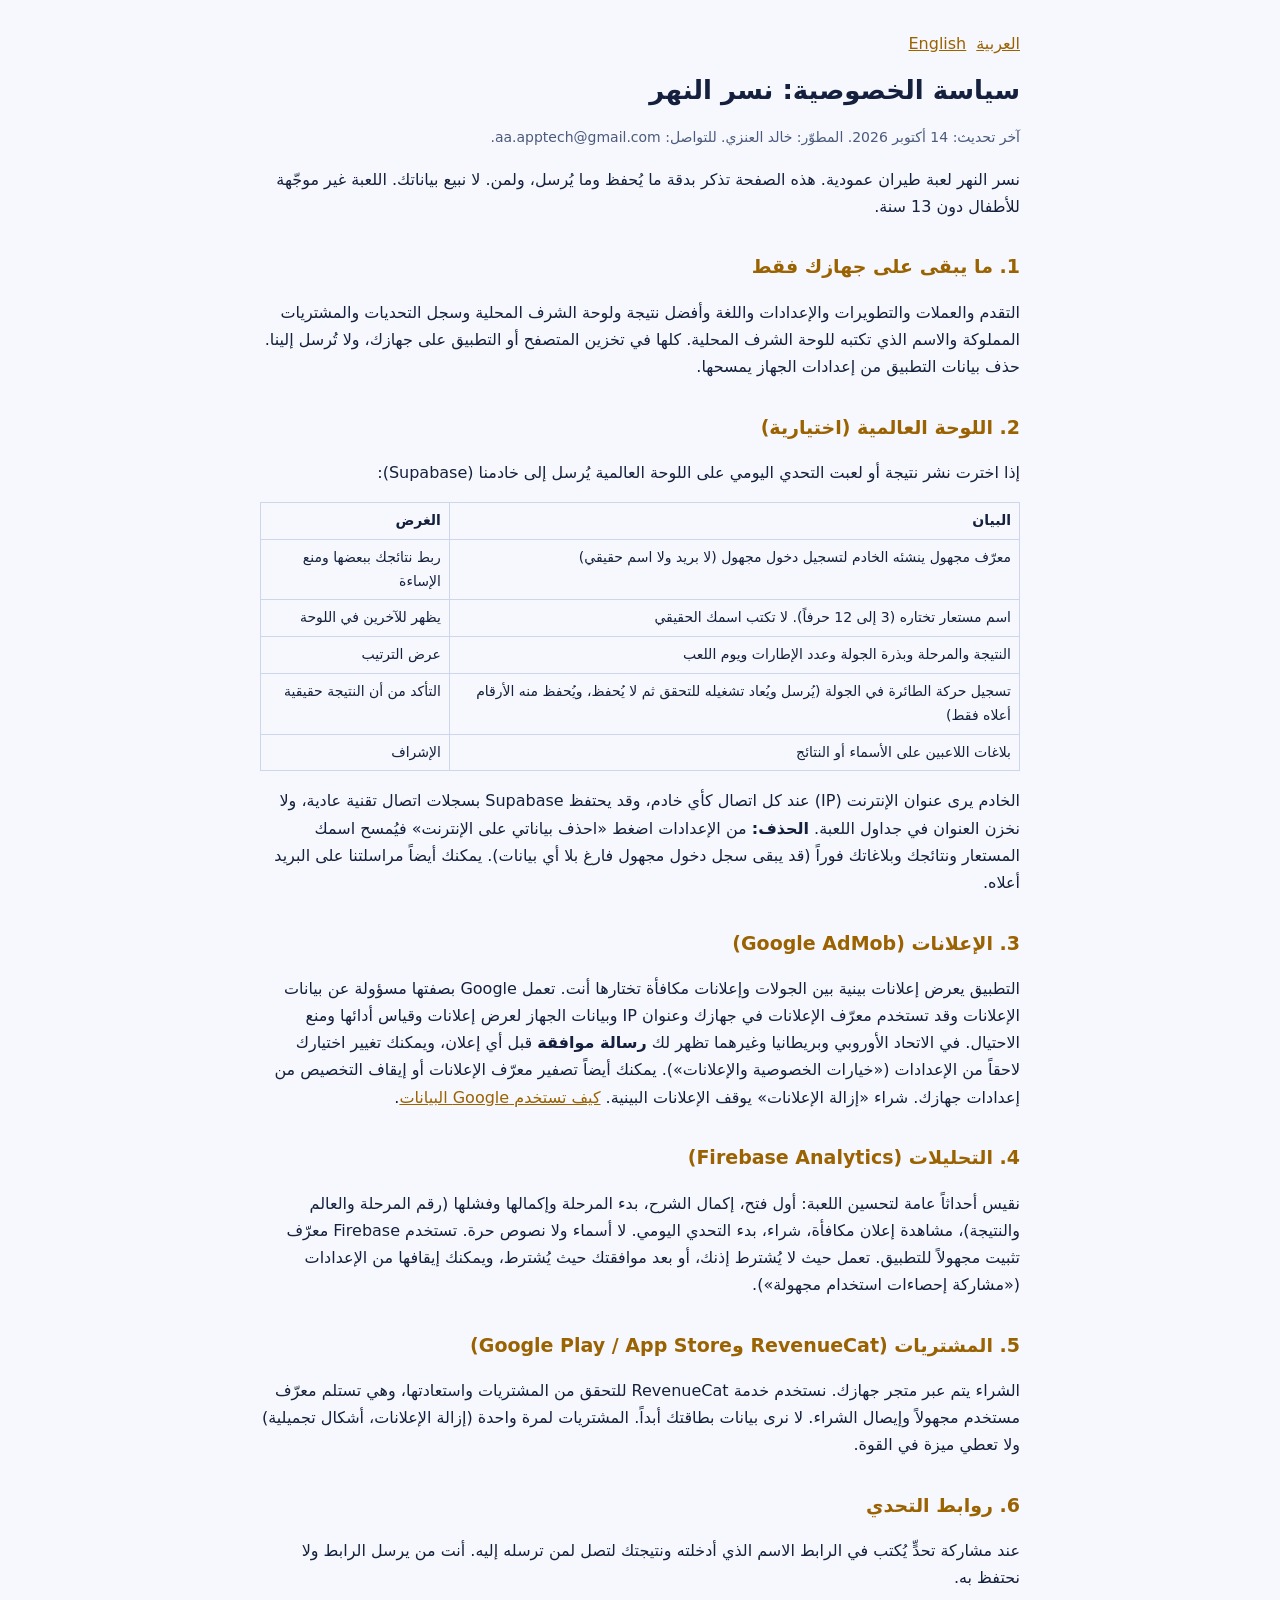
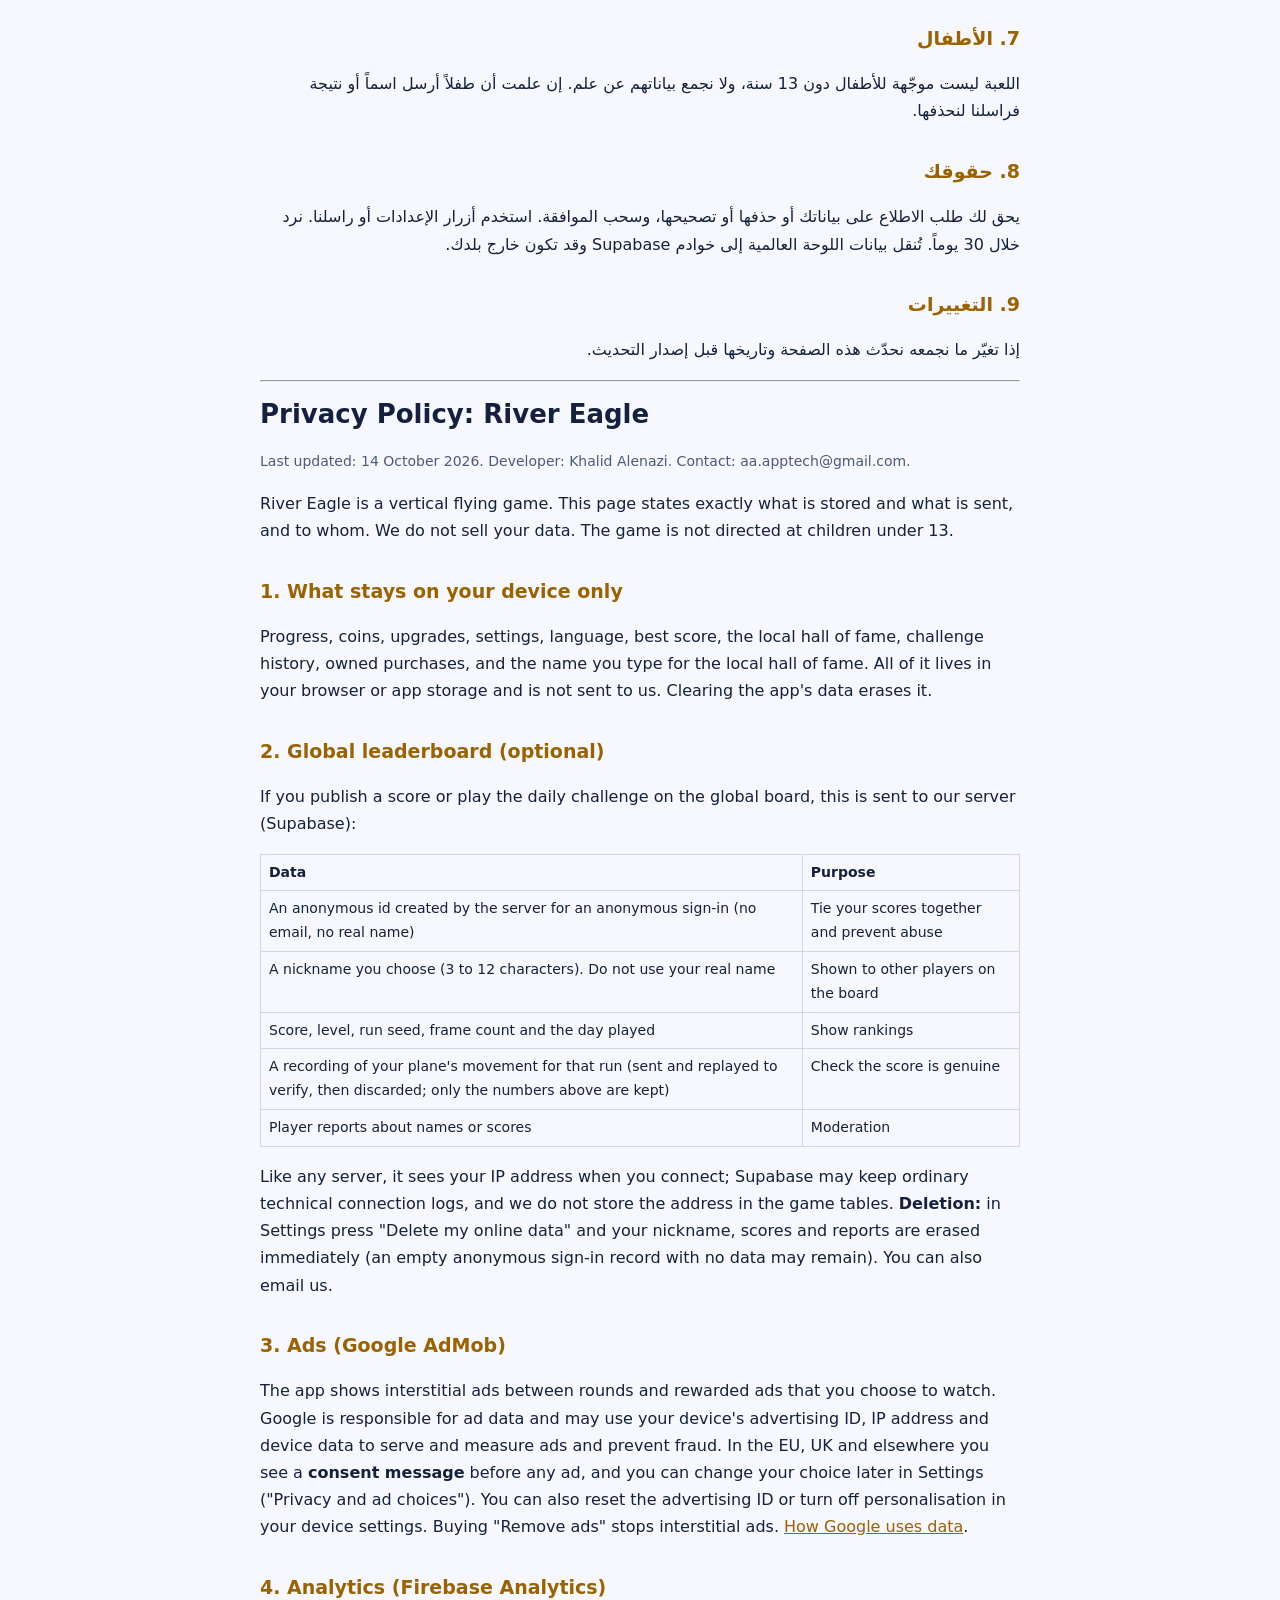
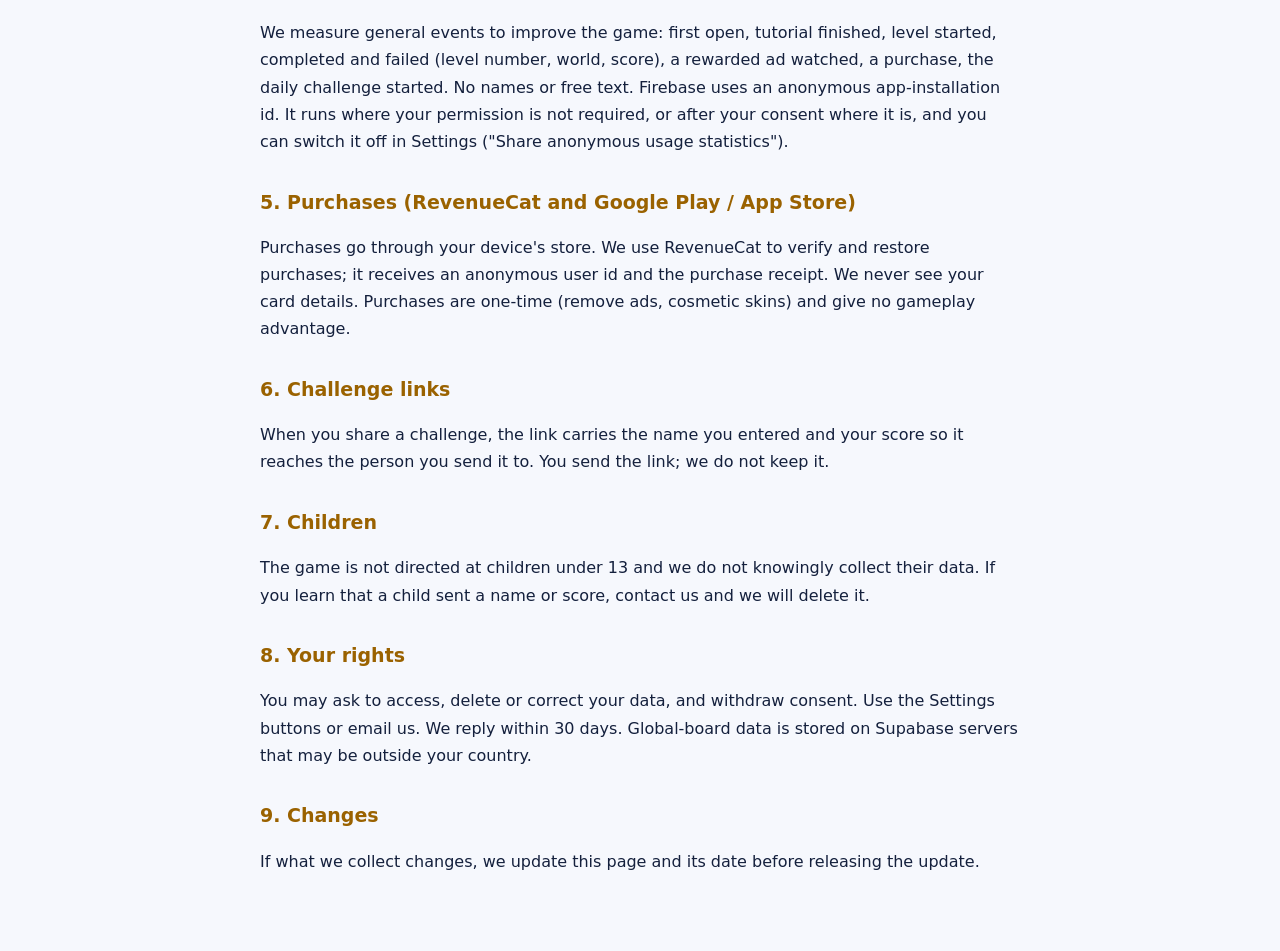
==== privacy.html @ fb1745f0 "Deploy web build" ====
<!doctype html>
<html lang="ar" dir="rtl">
<head>
<meta charset="utf-8">
<meta name="viewport" content="width=device-width,initial-scale=1">
<meta name="robots" content="index">
<title>سياسة الخصوصية · Privacy Policy</title>
<style>
:root{--bg:#0b1220;--text:#e9eefb;--mut:#9fb0d0;--line:#243257;--amber:#f5b83d}
@media (prefers-color-scheme:light){:root{--bg:#f6f8fd;--text:#14203d;--mut:#4b5a7c;--line:#cdd6ea;--amber:#9a6200}}
body{margin:0;background:var(--bg);color:var(--text);font:16px/1.7 Tajawal,system-ui,sans-serif}
main{max-width:760px;margin:0 auto;padding:20px 16px 60px}
h1{font-size:26px;margin:.4em 0}h2{font-size:19px;margin:1.6em 0 .3em;color:var(--amber)}
table{width:100%;border-collapse:collapse;font-size:14px;margin:.6em 0}td,th{border:1px solid var(--line);padding:6px 8px;vertical-align:top;text-align:start}
.mut{color:var(--mut);font-size:14px}.lang{display:flex;gap:10px;margin:10px 0}a{color:var(--amber)}
[lang=en] section,section[lang=en]{direction:ltr;text-align:left}
</style>
</head>
<body>
<main>
<div class="lang"><a href="#ar">العربية</a><a href="#en">English</a></div>

<section id="ar" lang="ar" dir="rtl">
<h1>سياسة الخصوصية: نسر النهر</h1>
<p class="mut">آخر تحديث: 14 أكتوبر 2026. المطوّر: خالد العنزي. للتواصل: aa.apptech@gmail.com.</p>
<p>نسر النهر لعبة طيران عمودية. هذه الصفحة تذكر بدقة ما يُحفظ وما يُرسل، ولمن. لا نبيع بياناتك. اللعبة غير موجّهة للأطفال دون 13 سنة.</p>

<h2>1. ما يبقى على جهازك فقط</h2>
<p>التقدم والعملات والتطويرات والإعدادات واللغة وأفضل نتيجة ولوحة الشرف المحلية وسجل التحديات والمشتريات المملوكة والاسم الذي تكتبه للوحة الشرف المحلية. كلها في تخزين المتصفح أو التطبيق على جهازك، ولا تُرسل إلينا. حذف بيانات التطبيق من إعدادات الجهاز يمسحها.</p>

<h2>2. اللوحة العالمية (اختيارية)</h2>
<p>إذا اخترت نشر نتيجة أو لعبت التحدي اليومي على اللوحة العالمية يُرسل إلى خادمنا (Supabase):</p>
<table>
<tr><th>البيان</th><th>الغرض</th></tr>
<tr><td>معرّف مجهول ينشئه الخادم لتسجيل دخول مجهول (لا بريد ولا اسم حقيقي)</td><td>ربط نتائجك ببعضها ومنع الإساءة</td></tr>
<tr><td>اسم مستعار تختاره (3 إلى 12 حرفاً). لا تكتب اسمك الحقيقي</td><td>يظهر للآخرين في اللوحة</td></tr>
<tr><td>النتيجة والمرحلة وبذرة الجولة وعدد الإطارات ويوم اللعب</td><td>عرض الترتيب</td></tr>
<tr><td>تسجيل حركة الطائرة في الجولة (يُرسل ويُعاد تشغيله للتحقق ثم لا يُحفظ، ويُحفظ منه الأرقام أعلاه فقط)</td><td>التأكد من أن النتيجة حقيقية</td></tr>
<tr><td>بلاغات اللاعبين على الأسماء أو النتائج</td><td>الإشراف</td></tr>
</table>
<p>الخادم يرى عنوان الإنترنت (IP) عند كل اتصال كأي خادم، وقد يحتفظ Supabase بسجلات اتصال تقنية عادية، ولا نخزن العنوان في جداول اللعبة. <b>الحذف:</b> من الإعدادات اضغط «احذف بياناتي على الإنترنت» فيُمسح اسمك المستعار ونتائجك وبلاغاتك فوراً (قد يبقى سجل دخول مجهول فارغ بلا أي بيانات). يمكنك أيضاً مراسلتنا على البريد أعلاه.</p>

<h2>3. الإعلانات (Google AdMob)</h2>
<p>التطبيق يعرض إعلانات بينية بين الجولات وإعلانات مكافأة تختارها أنت. تعمل Google بصفتها مسؤولة عن بيانات الإعلانات وقد تستخدم معرّف الإعلانات في جهازك وعنوان IP وبيانات الجهاز لعرض إعلانات وقياس أدائها ومنع الاحتيال. في الاتحاد الأوروبي وبريطانيا وغيرهما تظهر لك <b>رسالة موافقة</b> قبل أي إعلان، ويمكنك تغيير اختيارك لاحقاً من الإعدادات («خيارات الخصوصية والإعلانات»). يمكنك أيضاً تصفير معرّف الإعلانات أو إيقاف التخصيص من إعدادات جهازك. شراء «إزالة الإعلانات» يوقف الإعلانات البينية. <a href="https://policies.google.com/technologies/partner-sites">كيف تستخدم Google البيانات</a>.</p>

<h2>4. التحليلات (Firebase Analytics)</h2>
<p>نقيس أحداثاً عامة لتحسين اللعبة: أول فتح، إكمال الشرح، بدء المرحلة وإكمالها وفشلها (رقم المرحلة والعالم والنتيجة)، مشاهدة إعلان مكافأة، شراء، بدء التحدي اليومي. لا أسماء ولا نصوص حرة. تستخدم Firebase معرّف تثبيت مجهولاً للتطبيق. تعمل حيث لا يُشترط إذنك، أو بعد موافقتك حيث يُشترط، ويمكنك إيقافها من الإعدادات («مشاركة إحصاءات استخدام مجهولة»).</p>

<h2>5. المشتريات (RevenueCat وGoogle Play / App Store)</h2>
<p>الشراء يتم عبر متجر جهازك. نستخدم خدمة RevenueCat للتحقق من المشتريات واستعادتها، وهي تستلم معرّف مستخدم مجهولاً وإيصال الشراء. لا نرى بيانات بطاقتك أبداً. المشتريات لمرة واحدة (إزالة الإعلانات، أشكال تجميلية) ولا تعطي ميزة في القوة.</p>

<h2>6. روابط التحدي</h2>
<p>عند مشاركة تحدٍّ يُكتب في الرابط الاسم الذي أدخلته ونتيجتك لتصل لمن ترسله إليه. أنت من يرسل الرابط ولا نحتفظ به.</p>

<h2>7. الأطفال</h2>
<p>اللعبة ليست موجّهة للأطفال دون 13 سنة، ولا نجمع بياناتهم عن علم. إن علمت أن طفلاً أرسل اسماً أو نتيجة فراسلنا لنحذفها.</p>

<h2>8. حقوقك</h2>
<p>يحق لك طلب الاطلاع على بياناتك أو حذفها أو تصحيحها، وسحب الموافقة. استخدم أزرار الإعدادات أو راسلنا. نرد خلال 30 يوماً. تُنقل بيانات اللوحة العالمية إلى خوادم Supabase وقد تكون خارج بلدك.</p>

<h2>9. التغييرات</h2>
<p>إذا تغيّر ما نجمعه نحدّث هذه الصفحة وتاريخها قبل إصدار التحديث.</p>
</section>

<hr>

<section id="en" lang="en" dir="ltr">
<h1>Privacy Policy: River Eagle</h1>
<p class="mut">Last updated: 14 October 2026. Developer: Khalid Alenazi. Contact: aa.apptech@gmail.com.</p>
<p>River Eagle is a vertical flying game. This page states exactly what is stored and what is sent, and to whom. We do not sell your data. The game is not directed at children under 13.</p>

<h2>1. What stays on your device only</h2>
<p>Progress, coins, upgrades, settings, language, best score, the local hall of fame, challenge history, owned purchases, and the name you type for the local hall of fame. All of it lives in your browser or app storage and is not sent to us. Clearing the app's data erases it.</p>

<h2>2. Global leaderboard (optional)</h2>
<p>If you publish a score or play the daily challenge on the global board, this is sent to our server (Supabase):</p>
<table>
<tr><th>Data</th><th>Purpose</th></tr>
<tr><td>An anonymous id created by the server for an anonymous sign-in (no email, no real name)</td><td>Tie your scores together and prevent abuse</td></tr>
<tr><td>A nickname you choose (3 to 12 characters). Do not use your real name</td><td>Shown to other players on the board</td></tr>
<tr><td>Score, level, run seed, frame count and the day played</td><td>Show rankings</td></tr>
<tr><td>A recording of your plane's movement for that run (sent and replayed to verify, then discarded; only the numbers above are kept)</td><td>Check the score is genuine</td></tr>
<tr><td>Player reports about names or scores</td><td>Moderation</td></tr>
</table>
<p>Like any server, it sees your IP address when you connect; Supabase may keep ordinary technical connection logs, and we do not store the address in the game tables. <b>Deletion:</b> in Settings press "Delete my online data" and your nickname, scores and reports are erased immediately (an empty anonymous sign-in record with no data may remain). You can also email us.</p>

<h2>3. Ads (Google AdMob)</h2>
<p>The app shows interstitial ads between rounds and rewarded ads that you choose to watch. Google is responsible for ad data and may use your device's advertising ID, IP address and device data to serve and measure ads and prevent fraud. In the EU, UK and elsewhere you see a <b>consent message</b> before any ad, and you can change your choice later in Settings ("Privacy and ad choices"). You can also reset the advertising ID or turn off personalisation in your device settings. Buying "Remove ads" stops interstitial ads. <a href="https://policies.google.com/technologies/partner-sites">How Google uses data</a>.</p>

<h2>4. Analytics (Firebase Analytics)</h2>
<p>We measure general events to improve the game: first open, tutorial finished, level started, completed and failed (level number, world, score), a rewarded ad watched, a purchase, the daily challenge started. No names or free text. Firebase uses an anonymous app-installation id. It runs where your permission is not required, or after your consent where it is, and you can switch it off in Settings ("Share anonymous usage statistics").</p>

<h2>5. Purchases (RevenueCat and Google Play / App Store)</h2>
<p>Purchases go through your device's store. We use RevenueCat to verify and restore purchases; it receives an anonymous user id and the purchase receipt. We never see your card details. Purchases are one-time (remove ads, cosmetic skins) and give no gameplay advantage.</p>

<h2>6. Challenge links</h2>
<p>When you share a challenge, the link carries the name you entered and your score so it reaches the person you send it to. You send the link; we do not keep it.</p>

<h2>7. Children</h2>
<p>The game is not directed at children under 13 and we do not knowingly collect their data. If you learn that a child sent a name or score, contact us and we will delete it.</p>

<h2>8. Your rights</h2>
<p>You may ask to access, delete or correct your data, and withdraw consent. Use the Settings buttons or email us. We reply within 30 days. Global-board data is stored on Supabase servers that may be outside your country.</p>

<h2>9. Changes</h2>
<p>If what we collect changes, we update this page and its date before releasing the update.</p>
</section>
</main>
</body>
</html>
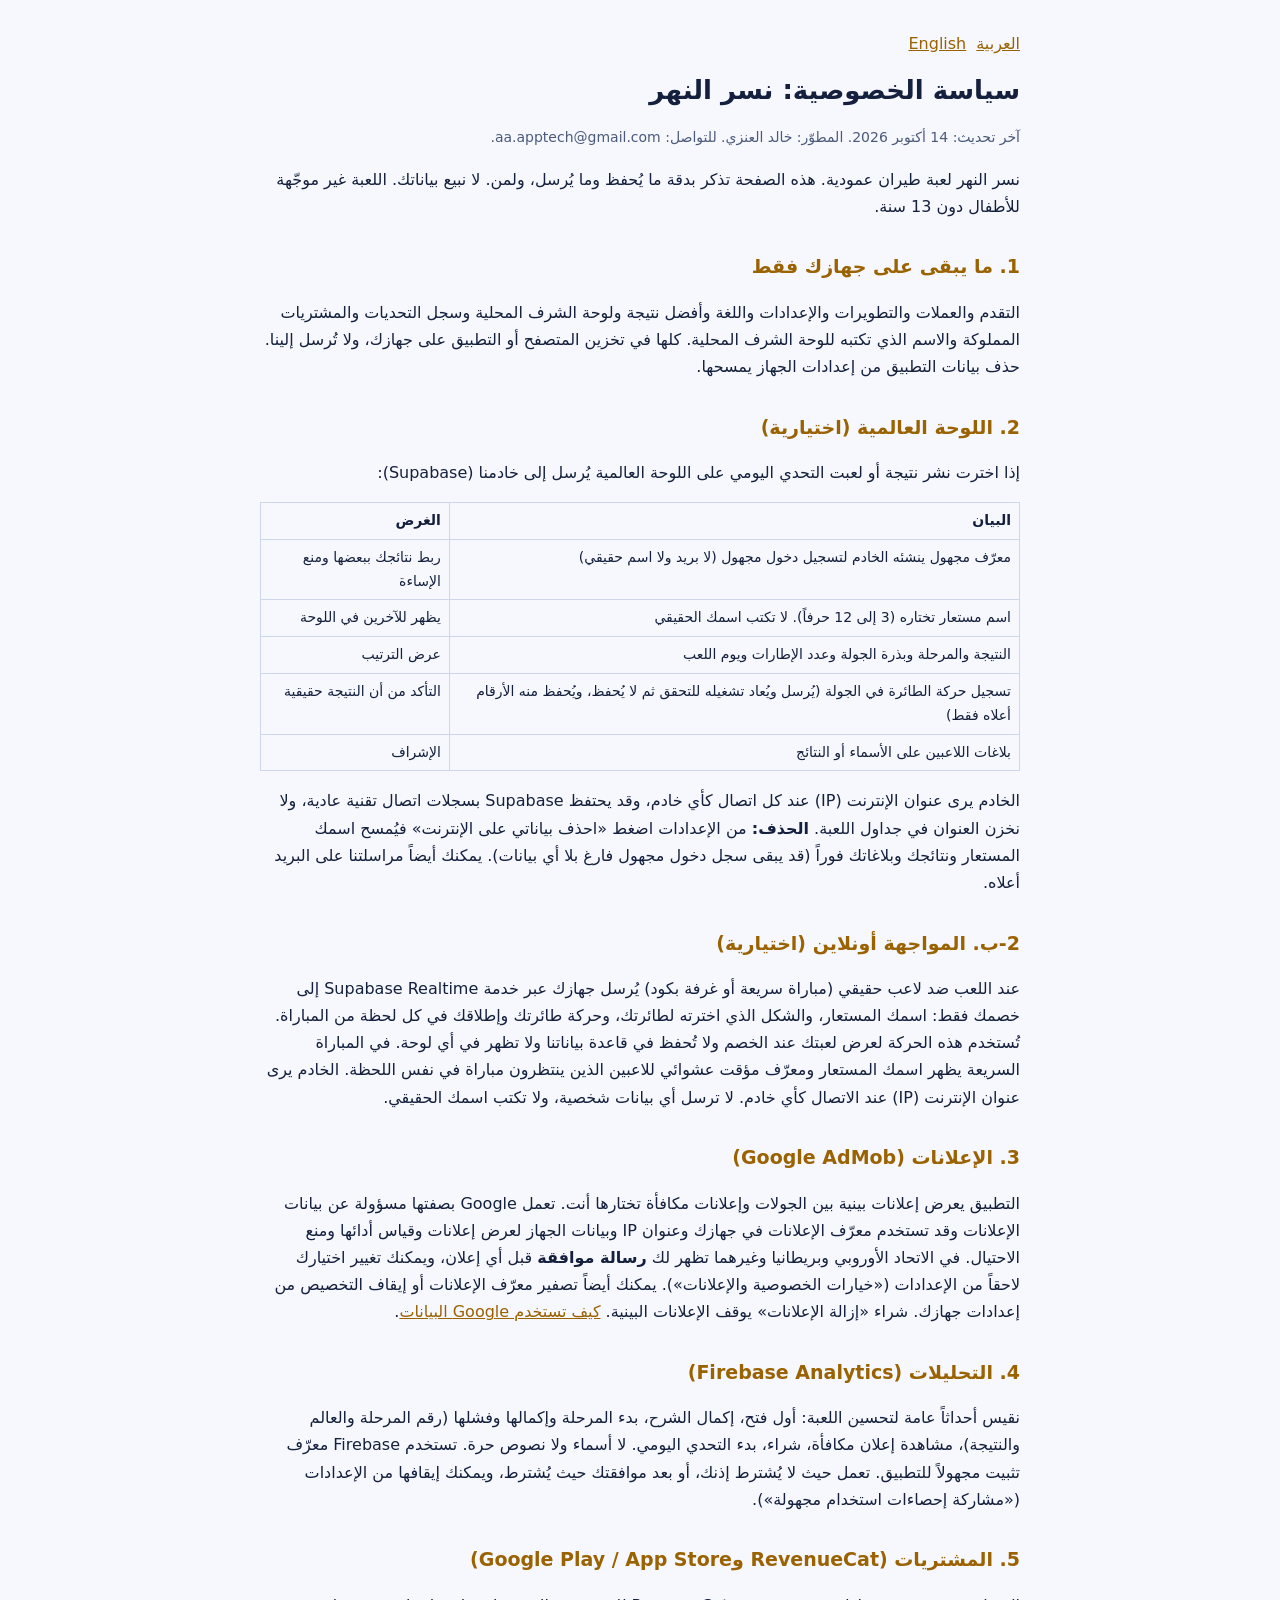
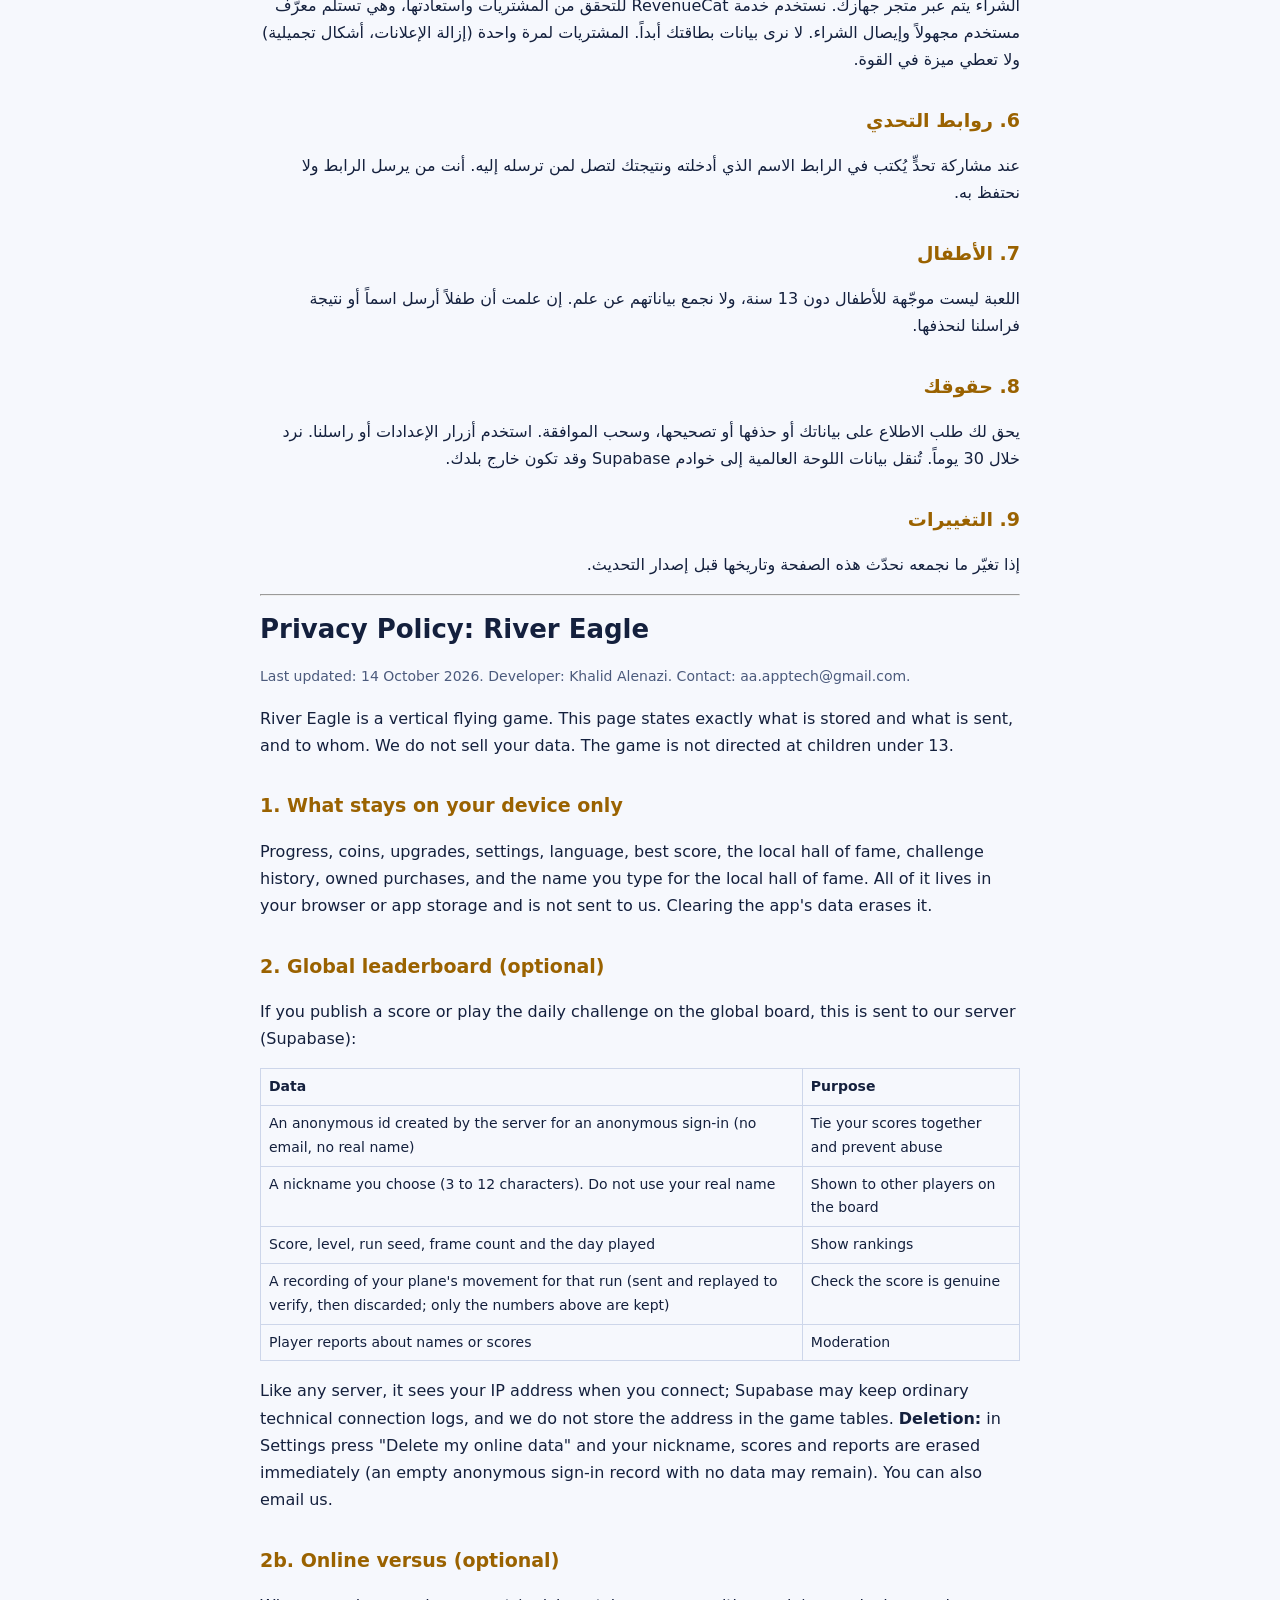
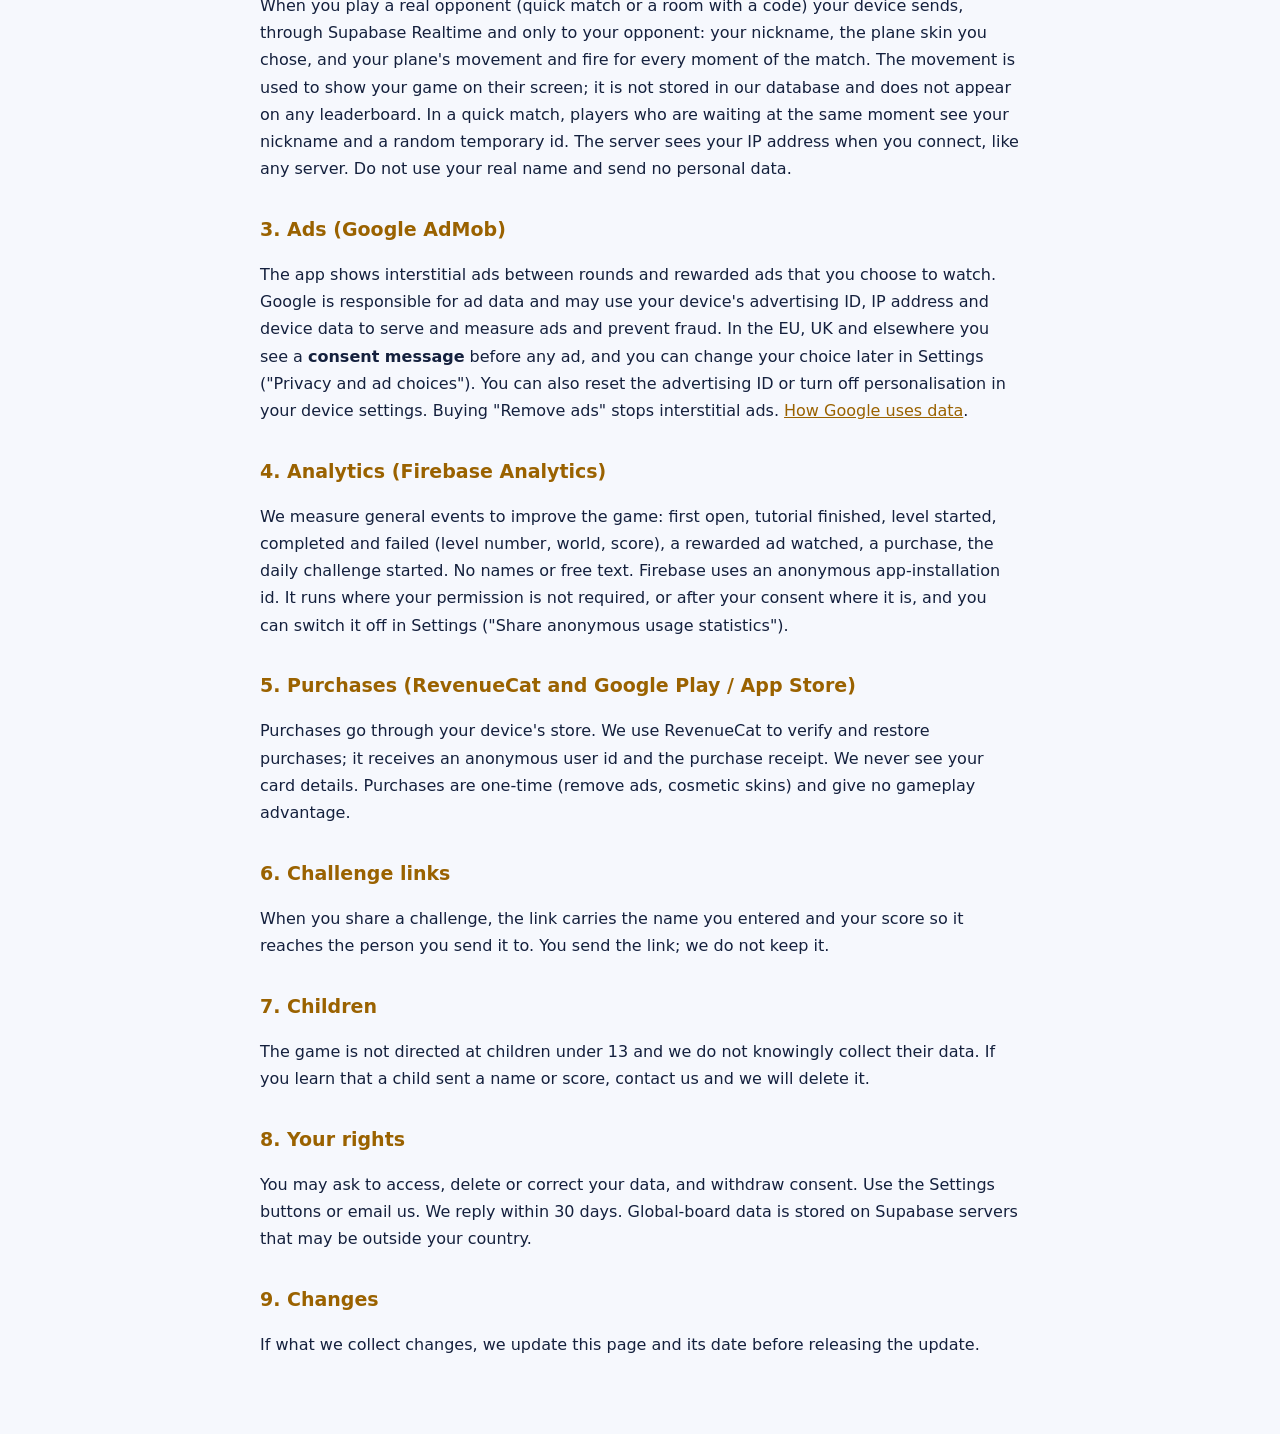
==== commit 49fbb56d: "Deploy web build" ====
--- a/privacy.html
+++ b/privacy.html
@@ -39,6 +39,9 @@
 <tr><td>بلاغات اللاعبين على الأسماء أو النتائج</td><td>الإشراف</td></tr>
 </table>
 <p>الخادم يرى عنوان الإنترنت (IP) عند كل اتصال كأي خادم، وقد يحتفظ Supabase بسجلات اتصال تقنية عادية، ولا نخزن العنوان في جداول اللعبة. <b>الحذف:</b> من الإعدادات اضغط «احذف بياناتي على الإنترنت» فيُمسح اسمك المستعار ونتائجك وبلاغاتك فوراً (قد يبقى سجل دخول مجهول فارغ بلا أي بيانات). يمكنك أيضاً مراسلتنا على البريد أعلاه.</p>
+
+<h2>2-ب. المواجهة أونلاين (اختيارية)</h2>
+<p>عند اللعب ضد لاعب حقيقي (مباراة سريعة أو غرفة بكود) يُرسل جهازك عبر خدمة Supabase Realtime إلى خصمك فقط: اسمك المستعار، والشكل الذي اخترته لطائرتك، وحركة طائرتك وإطلاقك في كل لحظة من المباراة. تُستخدم هذه الحركة لعرض لعبتك عند الخصم ولا تُحفظ في قاعدة بياناتنا ولا تظهر في أي لوحة. في المباراة السريعة يظهر اسمك المستعار ومعرّف مؤقت عشوائي للاعبين الذين ينتظرون مباراة في نفس اللحظة. الخادم يرى عنوان الإنترنت (IP) عند الاتصال كأي خادم. لا ترسل أي بيانات شخصية، ولا تكتب اسمك الحقيقي.</p>
 
 <h2>3. الإعلانات (Google AdMob)</h2>
 <p>التطبيق يعرض إعلانات بينية بين الجولات وإعلانات مكافأة تختارها أنت. تعمل Google بصفتها مسؤولة عن بيانات الإعلانات وقد تستخدم معرّف الإعلانات في جهازك وعنوان IP وبيانات الجهاز لعرض إعلانات وقياس أدائها ومنع الاحتيال. في الاتحاد الأوروبي وبريطانيا وغيرهما تظهر لك <b>رسالة موافقة</b> قبل أي إعلان، ويمكنك تغيير اختيارك لاحقاً من الإعدادات («خيارات الخصوصية والإعلانات»). يمكنك أيضاً تصفير معرّف الإعلانات أو إيقاف التخصيص من إعدادات جهازك. شراء «إزالة الإعلانات» يوقف الإعلانات البينية. <a href="https://policies.google.com/technologies/partner-sites">كيف تستخدم Google البيانات</a>.</p>
@@ -84,6 +87,9 @@
 </table>
 <p>Like any server, it sees your IP address when you connect; Supabase may keep ordinary technical connection logs, and we do not store the address in the game tables. <b>Deletion:</b> in Settings press "Delete my online data" and your nickname, scores and reports are erased immediately (an empty anonymous sign-in record with no data may remain). You can also email us.</p>
 
+<h2>2b. Online versus (optional)</h2>
+<p>When you play a real opponent (quick match or a room with a code) your device sends, through Supabase Realtime and only to your opponent: your nickname, the plane skin you chose, and your plane's movement and fire for every moment of the match. The movement is used to show your game on their screen; it is not stored in our database and does not appear on any leaderboard. In a quick match, players who are waiting at the same moment see your nickname and a random temporary id. The server sees your IP address when you connect, like any server. Do not use your real name and send no personal data.</p>
+
 <h2>3. Ads (Google AdMob)</h2>
 <p>The app shows interstitial ads between rounds and rewarded ads that you choose to watch. Google is responsible for ad data and may use your device's advertising ID, IP address and device data to serve and measure ads and prevent fraud. In the EU, UK and elsewhere you see a <b>consent message</b> before any ad, and you can change your choice later in Settings ("Privacy and ad choices"). You can also reset the advertising ID or turn off personalisation in your device settings. Buying "Remove ads" stops interstitial ads. <a href="https://policies.google.com/technologies/partner-sites">How Google uses data</a>.</p>
 
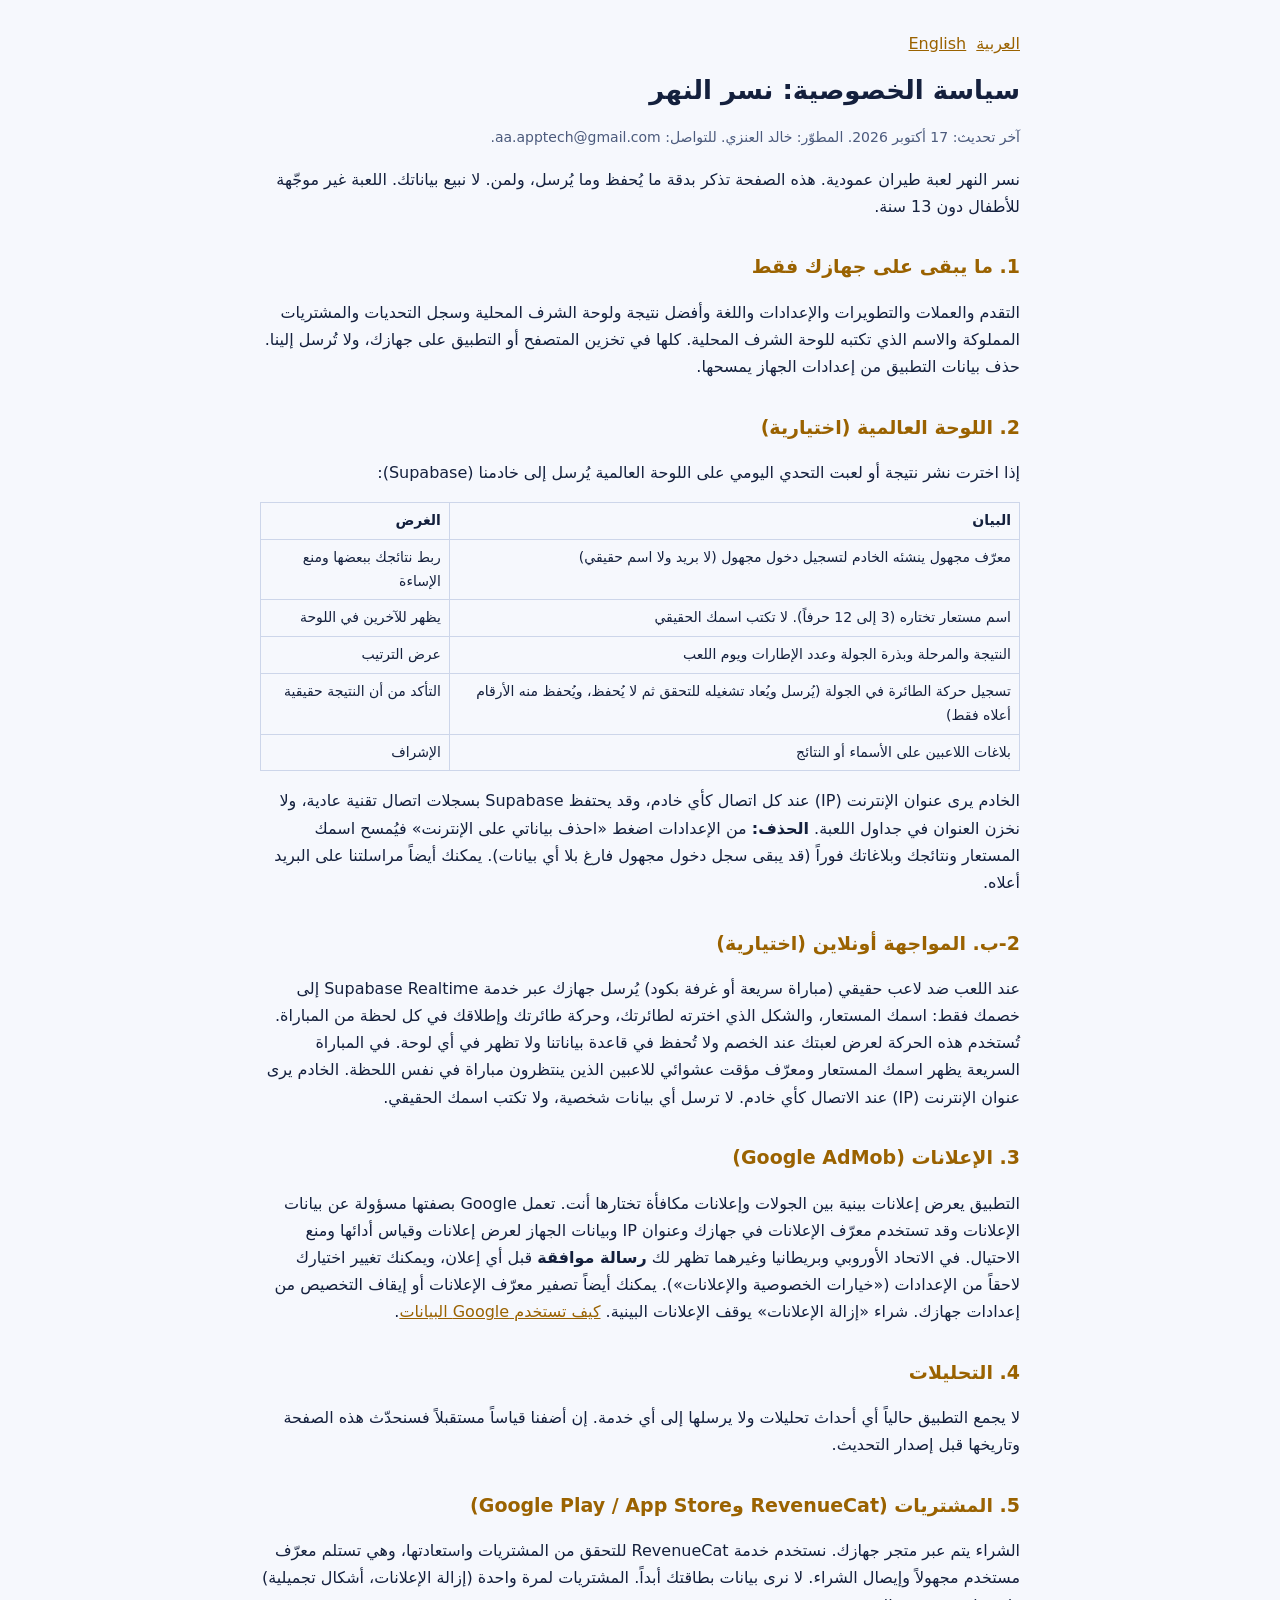
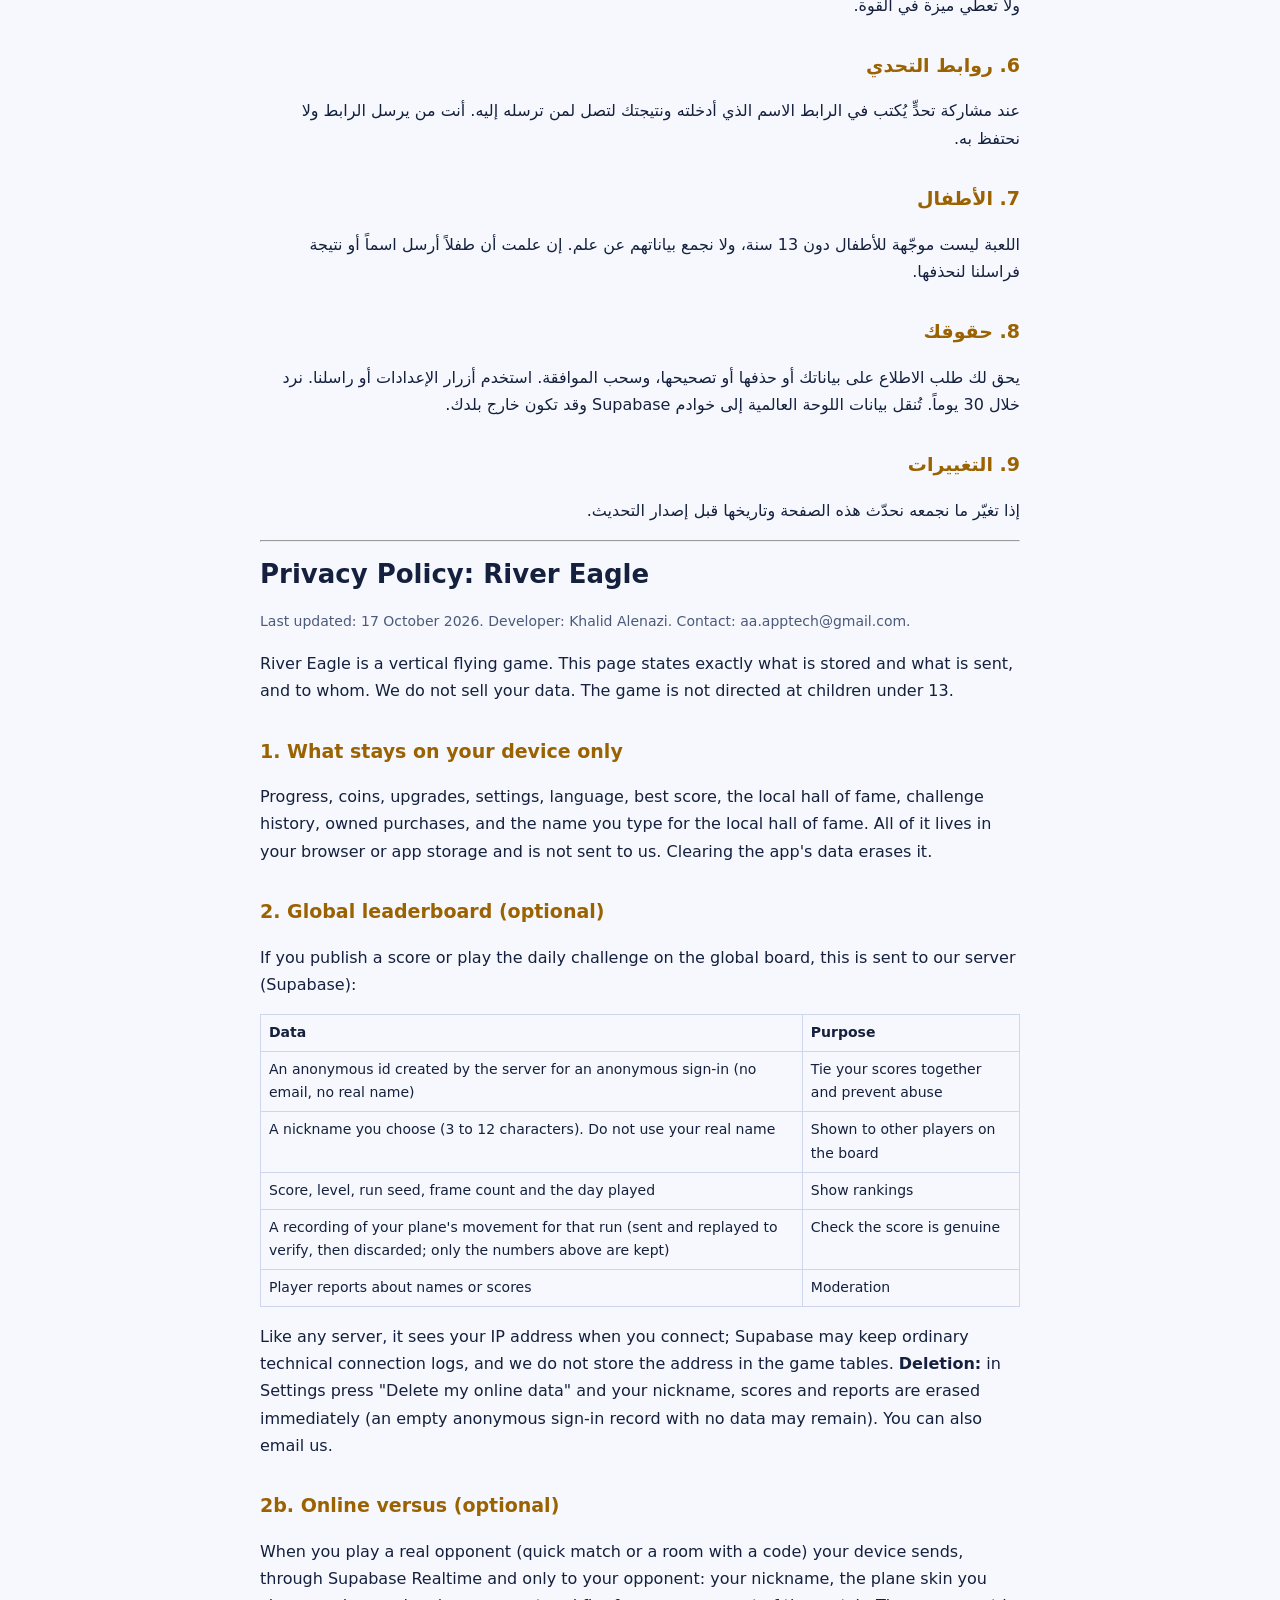
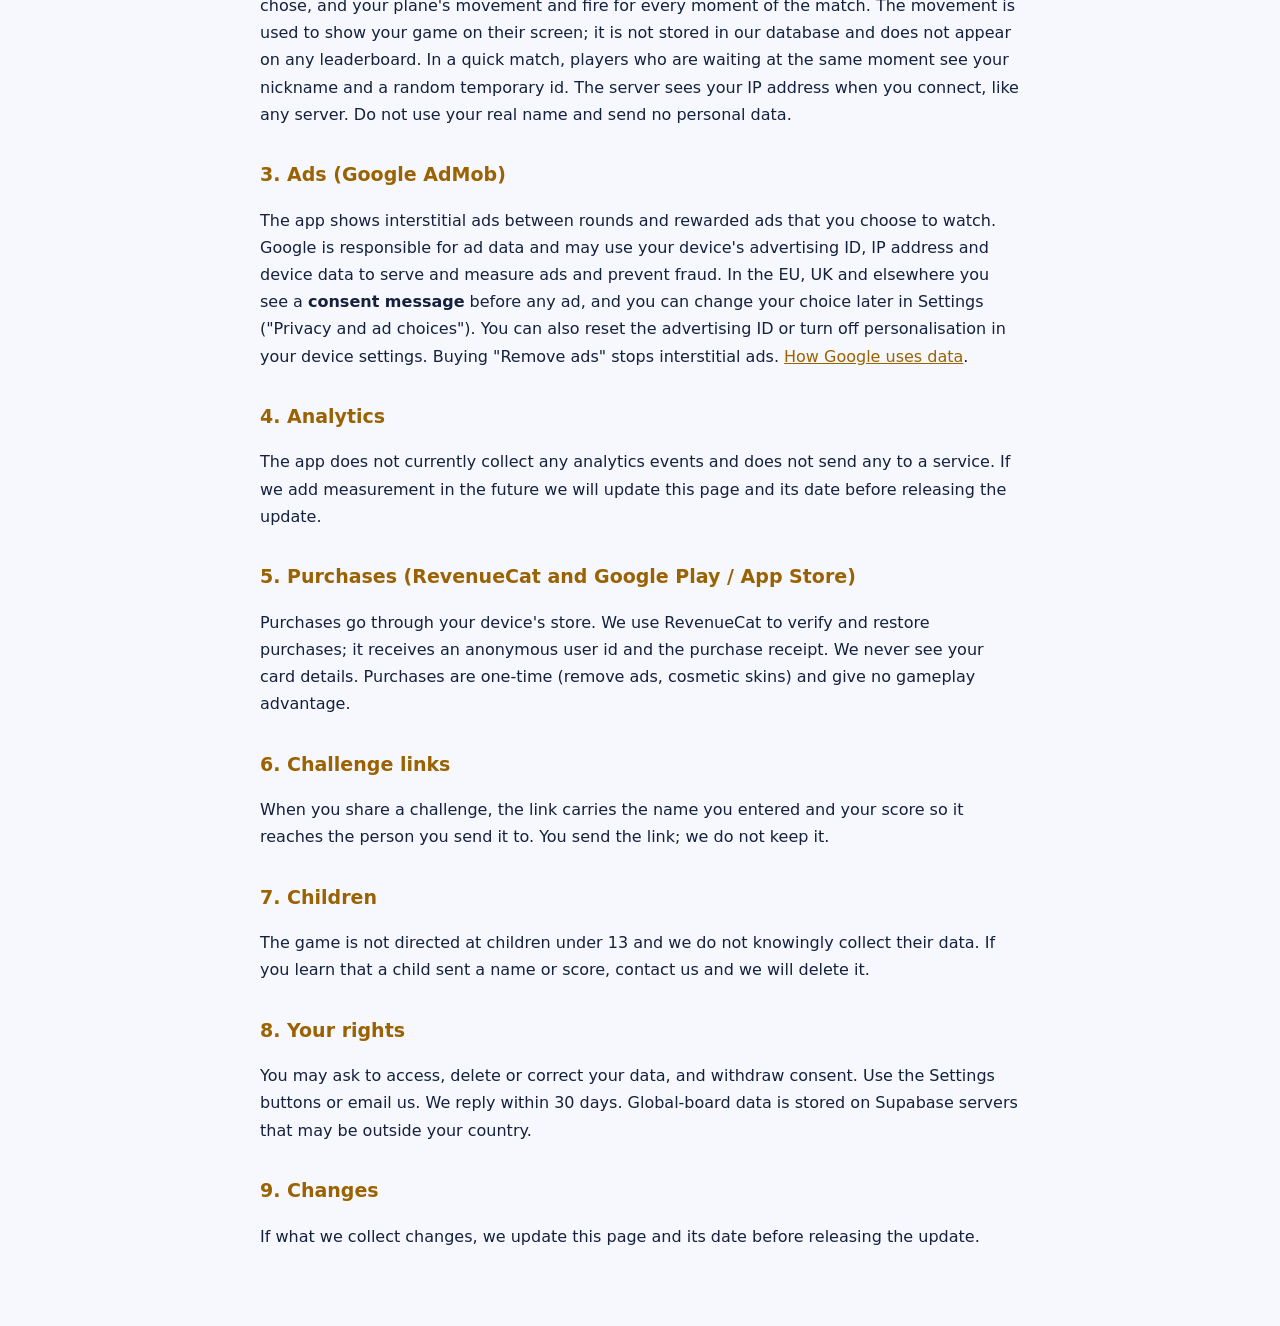
==== commit de3ed45a: "Deploy web build" ====
--- a/privacy.html
+++ b/privacy.html
@@ -22,7 +22,7 @@
 
 <section id="ar" lang="ar" dir="rtl">
 <h1>سياسة الخصوصية: نسر النهر</h1>
-<p class="mut">آخر تحديث: 14 أكتوبر 2026. المطوّر: خالد العنزي. للتواصل: aa.apptech@gmail.com.</p>
+<p class="mut">آخر تحديث: 17 أكتوبر 2026. المطوّر: خالد العنزي. للتواصل: aa.apptech@gmail.com.</p>
 <p>نسر النهر لعبة طيران عمودية. هذه الصفحة تذكر بدقة ما يُحفظ وما يُرسل، ولمن. لا نبيع بياناتك. اللعبة غير موجّهة للأطفال دون 13 سنة.</p>
 
 <h2>1. ما يبقى على جهازك فقط</h2>
@@ -46,8 +46,8 @@
 <h2>3. الإعلانات (Google AdMob)</h2>
 <p>التطبيق يعرض إعلانات بينية بين الجولات وإعلانات مكافأة تختارها أنت. تعمل Google بصفتها مسؤولة عن بيانات الإعلانات وقد تستخدم معرّف الإعلانات في جهازك وعنوان IP وبيانات الجهاز لعرض إعلانات وقياس أدائها ومنع الاحتيال. في الاتحاد الأوروبي وبريطانيا وغيرهما تظهر لك <b>رسالة موافقة</b> قبل أي إعلان، ويمكنك تغيير اختيارك لاحقاً من الإعدادات («خيارات الخصوصية والإعلانات»). يمكنك أيضاً تصفير معرّف الإعلانات أو إيقاف التخصيص من إعدادات جهازك. شراء «إزالة الإعلانات» يوقف الإعلانات البينية. <a href="https://policies.google.com/technologies/partner-sites">كيف تستخدم Google البيانات</a>.</p>
 
-<h2>4. التحليلات (Firebase Analytics)</h2>
-<p>نقيس أحداثاً عامة لتحسين اللعبة: أول فتح، إكمال الشرح، بدء المرحلة وإكمالها وفشلها (رقم المرحلة والعالم والنتيجة)، مشاهدة إعلان مكافأة، شراء، بدء التحدي اليومي. لا أسماء ولا نصوص حرة. تستخدم Firebase معرّف تثبيت مجهولاً للتطبيق. تعمل حيث لا يُشترط إذنك، أو بعد موافقتك حيث يُشترط، ويمكنك إيقافها من الإعدادات («مشاركة إحصاءات استخدام مجهولة»).</p>
+<h2>4. التحليلات</h2>
+<p>لا يجمع التطبيق حالياً أي أحداث تحليلات ولا يرسلها إلى أي خدمة. إن أضفنا قياساً مستقبلاً فسنحدّث هذه الصفحة وتاريخها قبل إصدار التحديث.</p>
 
 <h2>5. المشتريات (RevenueCat وGoogle Play / App Store)</h2>
 <p>الشراء يتم عبر متجر جهازك. نستخدم خدمة RevenueCat للتحقق من المشتريات واستعادتها، وهي تستلم معرّف مستخدم مجهولاً وإيصال الشراء. لا نرى بيانات بطاقتك أبداً. المشتريات لمرة واحدة (إزالة الإعلانات، أشكال تجميلية) ولا تعطي ميزة في القوة.</p>
@@ -69,7 +69,7 @@
 
 <section id="en" lang="en" dir="ltr">
 <h1>Privacy Policy: River Eagle</h1>
-<p class="mut">Last updated: 14 October 2026. Developer: Khalid Alenazi. Contact: aa.apptech@gmail.com.</p>
+<p class="mut">Last updated: 17 October 2026. Developer: Khalid Alenazi. Contact: aa.apptech@gmail.com.</p>
 <p>River Eagle is a vertical flying game. This page states exactly what is stored and what is sent, and to whom. We do not sell your data. The game is not directed at children under 13.</p>
 
 <h2>1. What stays on your device only</h2>
@@ -93,8 +93,8 @@
 <h2>3. Ads (Google AdMob)</h2>
 <p>The app shows interstitial ads between rounds and rewarded ads that you choose to watch. Google is responsible for ad data and may use your device's advertising ID, IP address and device data to serve and measure ads and prevent fraud. In the EU, UK and elsewhere you see a <b>consent message</b> before any ad, and you can change your choice later in Settings ("Privacy and ad choices"). You can also reset the advertising ID or turn off personalisation in your device settings. Buying "Remove ads" stops interstitial ads. <a href="https://policies.google.com/technologies/partner-sites">How Google uses data</a>.</p>
 
-<h2>4. Analytics (Firebase Analytics)</h2>
-<p>We measure general events to improve the game: first open, tutorial finished, level started, completed and failed (level number, world, score), a rewarded ad watched, a purchase, the daily challenge started. No names or free text. Firebase uses an anonymous app-installation id. It runs where your permission is not required, or after your consent where it is, and you can switch it off in Settings ("Share anonymous usage statistics").</p>
+<h2>4. Analytics</h2>
+<p>The app does not currently collect any analytics events and does not send any to a service. If we add measurement in the future we will update this page and its date before releasing the update.</p>
 
 <h2>5. Purchases (RevenueCat and Google Play / App Store)</h2>
 <p>Purchases go through your device's store. We use RevenueCat to verify and restore purchases; it receives an anonymous user id and the purchase receipt. We never see your card details. Purchases are one-time (remove ads, cosmetic skins) and give no gameplay advantage.</p>
